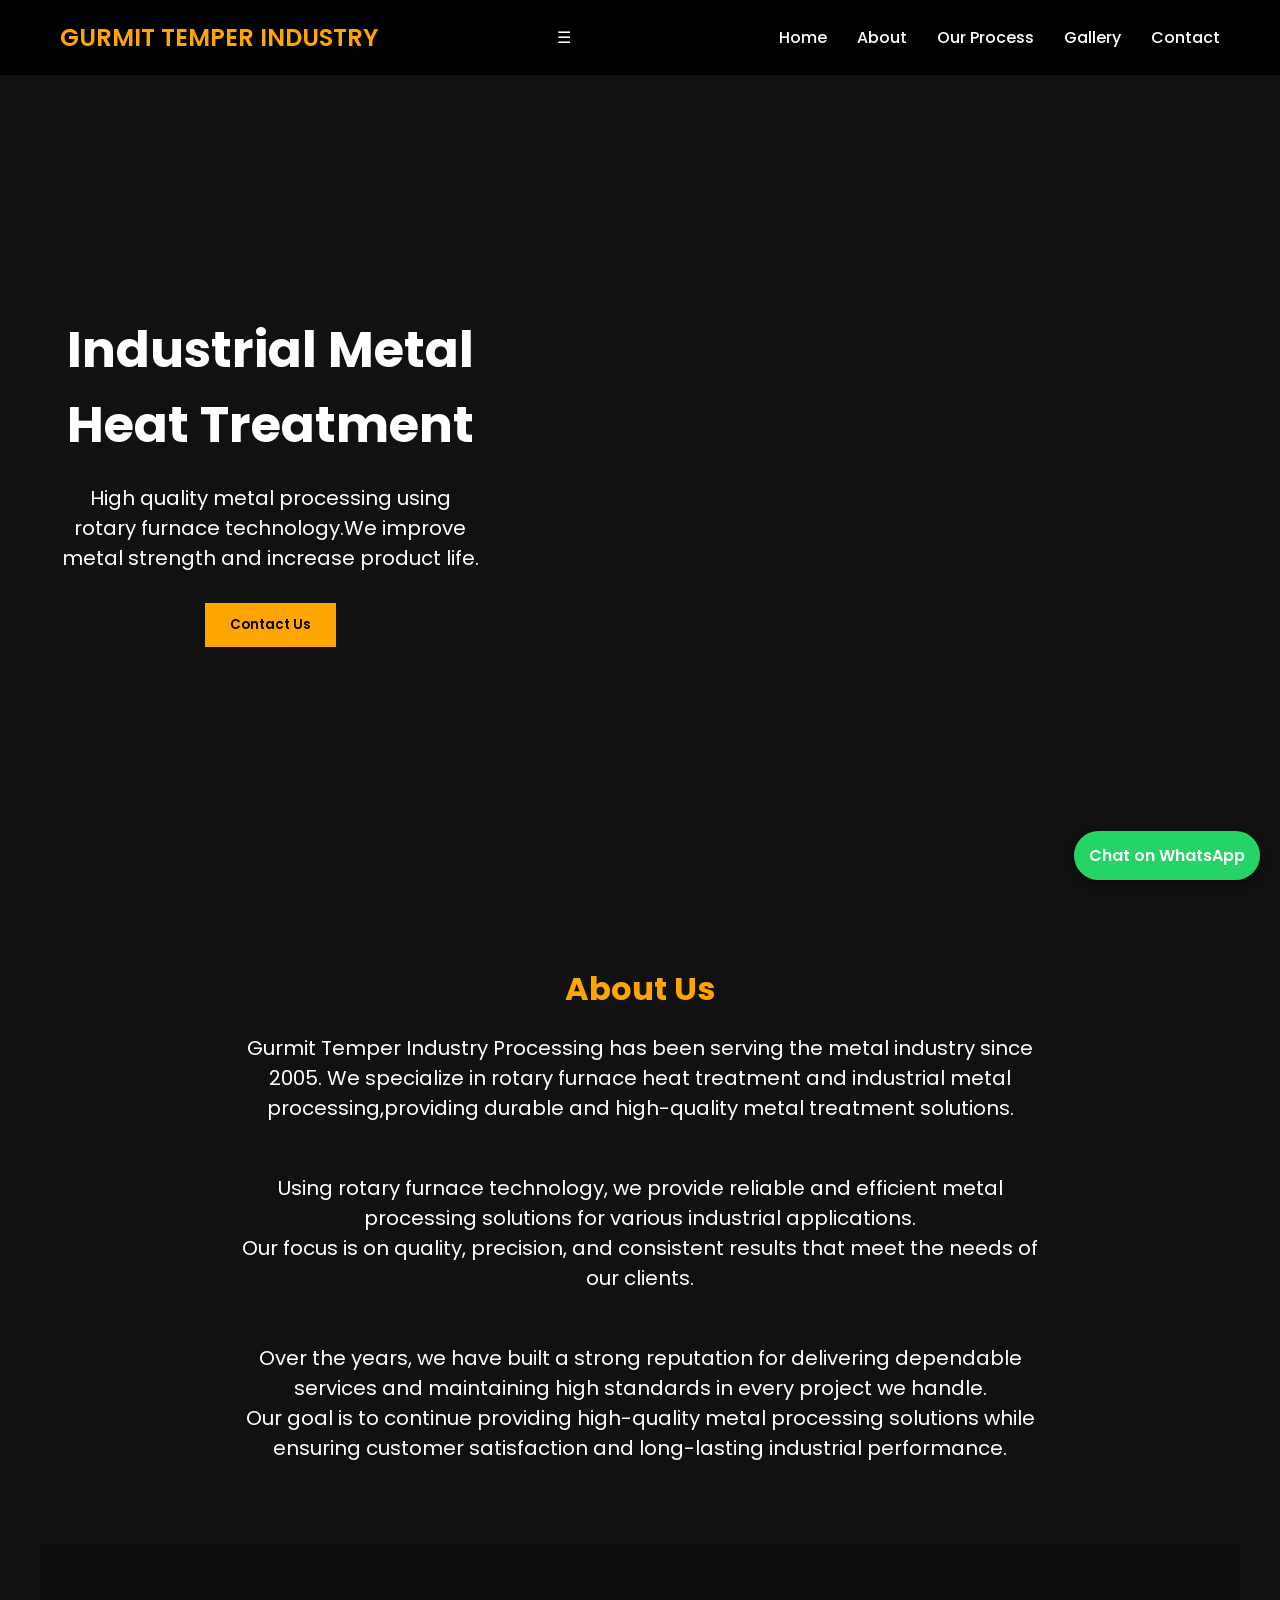
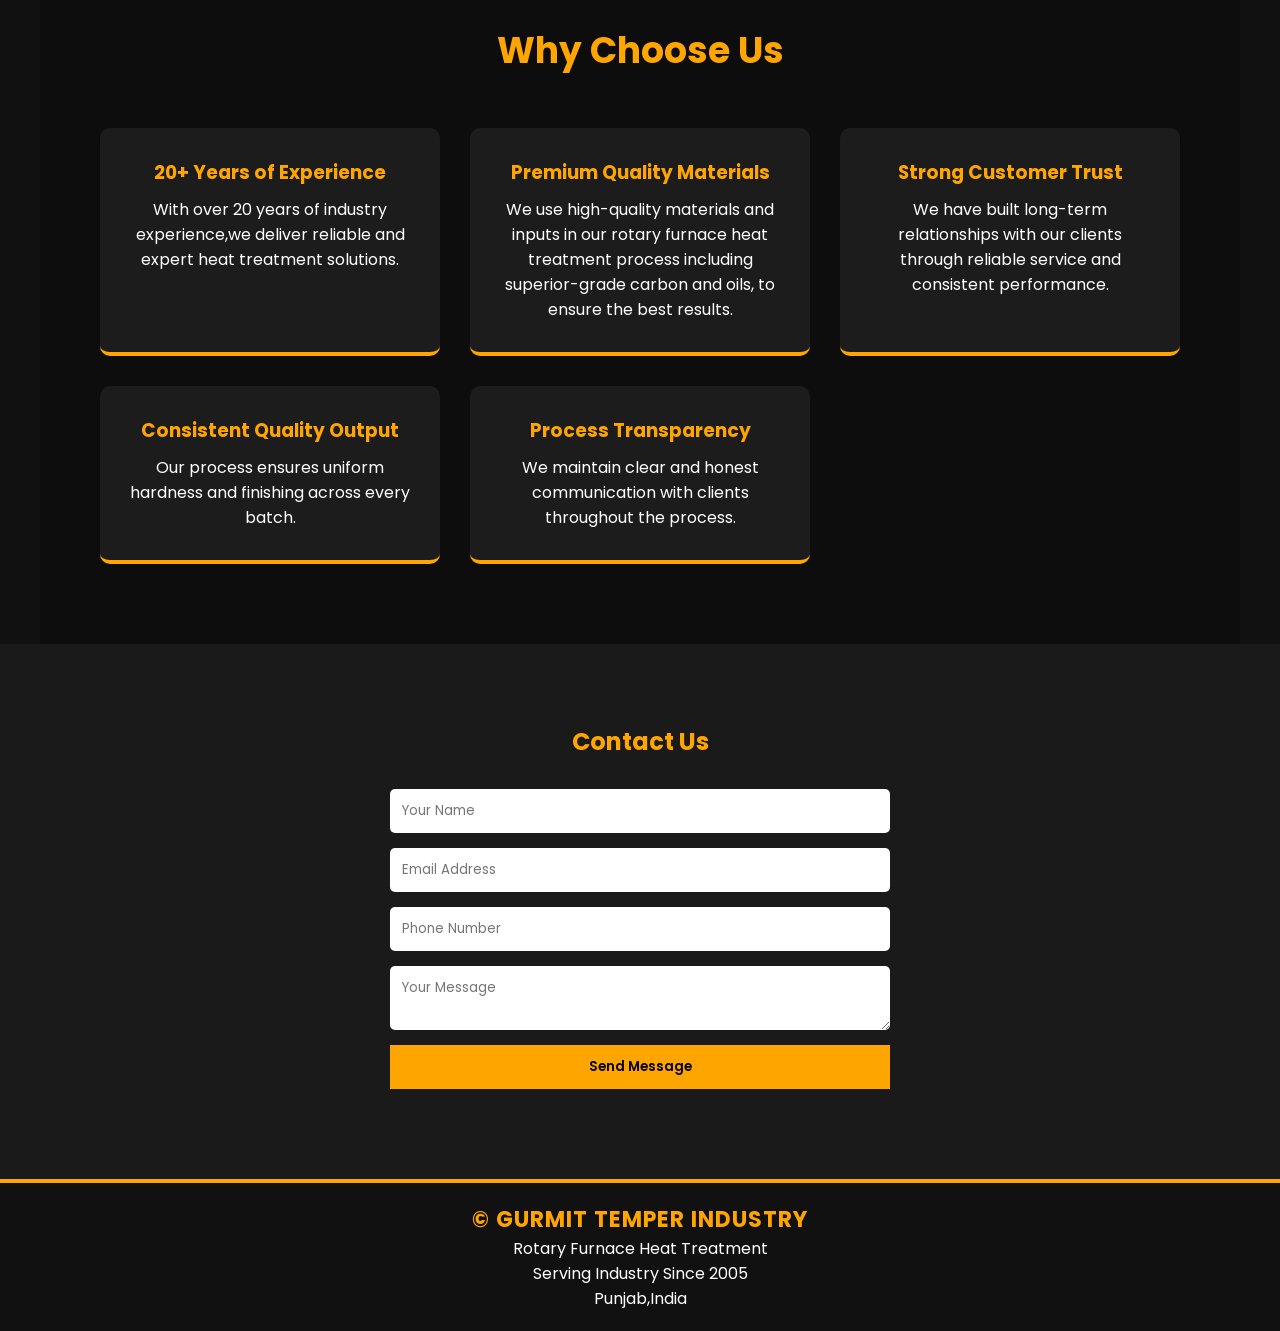
==== index.html @ a20c909d "Add files via upload" ====
<!DOCTYPE html>
<html lang="en">
<head>
<meta charset="UTF-8">
<meta name="viewport" content="width=device-width, initial-scale=1.0">

<meta charset="UTF-8">
<title>Heat Treatment Factory in Ludhiana | Gurmit Temper Industry</title>
<link rel="icon" type="image/png" href="images/favicon.png">
<link rel="shortcut icon" type="image/png" href="images/favicon.png">
</head>

<meta name="description" content="We provide heat treatment, tempering, and industrial processing services in Ludhiana. High-quality and trusted factory services.">

<meta name="keywords" content="heat treatment, tempering, quenching, Ludhiana factory, temper, industrial services,gurmit temper">

<link rel="stylesheet" href="style.css">


<link href="https://fonts.googleapis.com/css2?family=Poppins:wght@300;400;600&display=swap" rel="stylesheet">
</head>

<body>

<!-- HEADER -->
<header>

<div class="logo">GURMIT TEMPER INDUSTRY</div>

<div class="menu-toggle" id="menu-toggle">
☰
</div>

<nav id="nav-menu">
<ul>
<li><a href="#home">Home</a></li>
<li><a href="#about">About</a></li>
<li><a href="process.html">Our Process</a></li>
<li><a href="gallery.html">Gallery</a></li>
<li><a href="#contact">Contact</a></li>
</ul>
</nav>

</header>

<!-- HERO SECTION -->
<section class="hero" id="home">

<div class="hero-text">
<h1>Industrial Metal Heat Treatment</h1>

<p>
High quality metal processing using <br> rotary furnace technology.We improve <br>metal strength and increase product life.
</p>

<button onclick="scrollContact()">Contact Us</button>

</div>

</section>


<!-- ABOUT -->
<section class="about" id="about">

<h2>About Us</h2>

<p>
<p>
Gurmit Temper Industry Processing has been serving the metal industry since 2005.
We specialize in rotary furnace heat treatment and industrial metal processing,providing durable and high-quality metal treatment solutions.
</p> <br><br>
<p>
Using rotary furnace technology, we provide reliable and efficient metal processing solutions for various industrial applications. <br> Our focus is on quality, precision, and consistent results that meet the needs of our clients. </p><br><br>

<p> Over the years, we have built a strong reputation for delivering dependable services and maintaining high standards in every project we handle. <br> Our goal is to continue  providing high-quality metal processing solutions while ensuring customer satisfaction and long-lasting industrial performance.</p>
</p>

</section>

<!-- why choose us -->

<section class="why">

<h2 class="why-title">Why Choose Us</h2>

<div class="why-container">

<div class="why-card">
<h3>20+ Years of Experience</h3>
<p>With over 20 years of industry experience,we deliver reliable and expert heat treatment solutions.</p>
</div>

<div class="why-card">
<h3>Premium Quality Materials</h3>
<p>We use high-quality materials and inputs in our rotary furnace heat treatment process including superior-grade carbon and oils, to ensure the best results.</p>
</div>

<div class="why-card">
<h3>Strong Customer Trust</h3>
<p>We have built long-term relationships with our clients through reliable service and consistent performance.</p>
</div>

<div class="why-card">
<h3>Consistent Quality Output</h3>
<p>Our process ensures uniform hardness and finishing across every batch.</p>
</div>

<div class="why-card">
<h3>Process Transparency</h3>
<p>We maintain clear and honest communication with clients throughout the process.</p>
</div>


</div>

</section>


<!-- SERVICES
<section class="services" id="services">

<h2>Our Services</h2>

<div class="service-container">

<div class="service-card">
<h3>Rotary Furnace Heat Treatment</h3>
<p>
Industrial heat treatment using a rotary furnace to improve
metal strength, durability, and performance.
</p>
</div>

<div class="service-card">
<h3>Metal Hardening Process</h3>
<p>
Advanced hardening process to increase wear resistance
and extend the life of metal components.
</p>
</div>

<div class="service-card">
<h3>Industrial Metal Processing</h3>
<p>
Reliable metal processing solutions for
manufacturers and engineering industries.
</p>
</div>

<div class="service-card">

<h3>Water Quenching</h3>

<p>
After heating in the rotary furnace, the material is quenched
in water to achieve the required hardness and improve
metal strength.
</p>

</div>

<div class="service-card">

<h3>Rockwell Hardness Testing</h3>

<p>
Material hardness is tested using a Rockwell hardness
testing machine to ensure proper heat treatment
and quality standards.
</p>

</div>

<div class="service-card">
<h3>Surface Cleaning</h3>
<p>
Post heat-treatment cleaning process to remove
scale, impurities, and improve surface quality.
</p>
</div>

<div class="service-card">
<h3>Protective Oil Coating</h3>
<p>
After the heat treatment and cleaning process, a protective oil coating is applied to the material to prevent rust and maintain surface quality.
</p>
</div>

</div>

</section> -->


<!-- GALLERY -->
<!-- <section class="gallery" id="gallery">

<h2>Our Work Gallery</h2>

<div class="gallery-container">

<img src="images/1.png">
<img src="images/2.png">
<img src="images/11.png">
<img style="object-position: center;" src="images/22.png">
<img style="object-position: center;"src="images/4.png">
<img src="images/1.png">
<img src="images/1.png">
<img src="images/1.png">
<img src="images/1.png">

</div>

</section> -->


<!-- CONTACT -->
<section class="contact" id="contact">

<h2>Contact Us</h2>

<form id="contactForm" action="https://formspree.io/f/mqeyopwd" method="POST">

<input type="text" name="name" placeholder="Your Name" required>

<input type="email" name="email" placeholder="Email Address" required>

<input type="text" name="phone" placeholder="Phone Number" required>

<textarea name="message" placeholder="Your Message" required></textarea>

<button type="submit" id="submitBtn">Send Message</button>

</form>

<p id="msg"></p>

</section>


<!-- FOOTER -->
<footer id="footer">

<p class="company-name"><strong>© gurmit temper industry</strong></p>

<p>Rotary Furnace Heat Treatment </p>

<p>Serving Industry Since 2005</p>

<p>Punjab,India</p>

</footer>




<a href="https://wa.me/919592334337?text=Hello%20I%20am%20interested%20in%20your%20services" 
   target="_blank" 
   class="whatsapp">
   Chat on WhatsApp
</a>
<script src="script.js"></script>
</body>
</html>
---- style.css ----
/* ================= GLOBAL STYLES ================= */
* {
    margin: 0;
    padding: 0;
    box-sizing: border-box;
    font-family: Poppins, sans-serif;
}
html {
    scroll-behavior: smooth;
}

body {
    background: #111;
    color: white;
}

/* ================= HEADER ================= */
header {
    display: flex;
    justify-content: space-between;
    align-items: center;
    padding: 20px 60px;
    background: #000;
}

.logo {
    font-size: 24px;
    font-weight: 600;
    color: orange;
}

nav ul {
    display: flex;
    list-style: none;
}

nav ul li {
    margin-left: 30px;
}

nav ul li a {
    text-decoration: none;
    color: white;
    font-weight: 500;
}

nav ul li a:hover {
    color: orange;
}

/* ================= HERO ================= */
.hero {
    min-height: 90vh;
    background-image: url("images/ps.jpeg");
    background-size: cover;
    background-position: center;
    display: flex;
    align-items: center;
    justify-content: flex-start;
    padding-left: 80px;
    height: auto;
    padding: 40px 20px;
    text-align: center;
}

.hero-text {
    max-width: 500px;
}

.hero h1 {
    font-size: 50px;
    margin-bottom: 20px;
}

.hero p {
    margin-bottom: 30px;
    font-size: 20px;
}

.hero button {
    padding: 12px 25px;
    border: none;
    background: orange;
    color: black;
    font-weight: 600;
    cursor: pointer;
}

/* ================= ABOUT ================= */
.about {
    padding: 80px 60px;
    text-align: center;
}

.about h2 {
    margin-bottom: 20px;
    font-size: 32px;
    color: orange;
}

.about p {
    max-width: 800px;
    margin: auto;
    font-size: 20px;
}

/* ================= SERVICES ================= */
.services {
    padding: 80px 60px;
    background: #1a1a1a;
}

.services h2 {
    text-align: center;
    color: orange;
    margin-bottom: 40px;
}

.service-container {
    display: grid;
    grid-template-columns: repeat(auto-fit, minmax(250px, 1fr));
    gap: 30px;
}

.service-card {
    background: #222;
    padding: 30px;
    border-radius: 10px;
    transition: 0.3s;
}

.service-card:hover {
    transform: translateY(-8px);
    background: #2a2a2a;
}

.service-card h3 {
    color: orange;
    margin-bottom: 10px;
}

/* ================= GALLERY ================= */
.gallery {
    padding: 80px 60px;
}

.gallery-title {
    text-align: center;
    margin: 40px 0;
    font-size: 36px;
    color: #f4a100;
}

.gallery-container {
    display: grid;
    grid-template-columns: repeat(auto-fit, minmax(250px, 1fr));
    gap: 20px;
    padding: 40px;
}

.gallery-container img {
    width: 100%;
    height: 250px;
    object-fit: cover;
    border-radius: 8px;
    cursor: pointer;
    transition: 0.4s;
}

.gallery-container img:hover {
    transform: scale(1.05);
}

/* Popup */
.popup {
    display: none;
    position: fixed;
    top: 0;
    left: 0;
    width: 100%;
    height: 100%;
    background: rgba(0,0,0,0.8);
    justify-content: center;
    align-items: center;
    z-index: 1000;
}

.popup img {
    max-width: 90%;
    max-height: 90%;
}

#popupContent {
    background: #111;
    padding: 20px;
    border-radius: 10px;
    max-width: 500px;
    text-align: center;
}

#popupContent img {
    width: 100%;
    height: auto;
    border-radius: 8px;
}

.close-btn {
    position: absolute;
    top: 30px;
    right: 40px;
    font-size: 40px;
    color: white;
    cursor: pointer;
}

/* ================= CONTACT ================= */
.contact {
    padding: 80px 60px;
    background: #1a1a1a;
    text-align: center;
}

.contact h2 {
    color: orange;
    margin-bottom: 30px;
}

form {
    max-width: 500px;
    margin: auto;
    display: flex;
    flex-direction: column;
}

form input,
form textarea {
    margin-bottom: 15px;
    padding: 12px;
    border: none;
    border-radius: 5px;
}

form button {
    padding: 12px;
    border: none;
    background: orange;
    font-weight: 600;
    cursor: pointer;
}

#msg {
    margin-top: 10px;
    color: #00ff99;
    font-weight: bold;
}

/* ================= FOOTER ================= */
footer {
    background: #111;
    color: white;
    text-align: center;
    padding: 20px;
    border-top: 4px solid orange;
}

.company-name {
    color: orange;
    font-size: 22px;
    font-weight: bold;
    letter-spacing: 1px;
    text-transform: uppercase;
}
.whatsapp {
    position: fixed;
    bottom: 20px;
    right: 20px;
    background: #25D366;
    color: white;
    padding: 12px 15px;
    border-radius: 50px;
    font-weight: 600;
    text-decoration: none;
    box-shadow: 0 4px 10px rgba(0,0,0,0.4);
    transition: opacity 0.3s ease;  /* fix here */
}

.whatsapp:hover {
    background: #1ebe5d;
}

/* ================= OUR PROCESS SECTION ================= */
.process {
    padding: 80px 10%;
    max-width: 1200px;
    margin: 0 auto;
}

.process-title {
    
    text-align: center;
    margin: 40px 0;
    font-size: 36px;
    color: #f4a100;
}

/* Cards/Grid */
.process-container {
    display: grid;
    grid-template-columns: repeat(auto-fit, minmax(250px, 1fr));
    gap: 30px;
}

.process-card {
    background: #111;
    padding: 30px;
    border-radius: 12px;
    border: 2px solid #333;
    text-align: center;
    transition: transform 0.3s, box-shadow 0.3s;
}

.process-card:hover {
    transform: scale(1.05);
    box-shadow: 0 10px 25px rgba(255,140,0,0.3);
}

.process-card img {
    width: 100%;
    height: 250px;
    object-fit: cover;
    border-radius: 12px;
    margin-bottom: 15px;
    object-fit: cover;
}

.process-card h3 {
    font-size: 20px;
    color: orange;
    margin-bottom: 10px;
}

.process-card p {
    font-size: 16px;
    color: #ddd;
}
/* Default process card styles */
.process-card {
    background: #111; 
    padding: 20px;
    margin: 10px 0;
    border-radius: 10px;
    transition: all 0.3s ease;
}

.process-card h3.card-heading {
    color: orange; /* heading default color */
    font-size: 1.5rem;
    margin-bottom: 10px;
}

.process-card p.card-text {
    color: white; 
    font-size: 1rem;
}

/* Styles when the card is "opened" */

.process-card {
    background: #111;
    padding: 20px;
    margin: 10px 0;
    border-radius: 10px;
    cursor: pointer;
    transition: all 0.3s ease;
}

.process-card h3.card-heading {
    color: orange; /* heading always orange */
}

.process-card p.card-text {
    color: #ccc; /* default paragraph color */
    transition: color 0.3s ease;
}

/* When card is open */
.process-card.open {
    background: #333; /* background changes */
}

.process-card.open p.card-text {
    color: white; /* paragraph turns white when open */
}
.card-heading{
    color: orange;
}


/* Arrows between steps */
.process-flow {
    display: flex;
    justify-content: center;
    align-items: center;
    gap: 15px;
    flex-wrap: wrap;
    margin: 40px 0;
    font-weight: bold;
}

.process-flow span {
    background: #1c1c1c;
    padding: 10px 18px;
    border-radius: 6px;
    border: 2px solid orange;
    color: white;
    font-size: 16px;
}

.arrow {
    font-size: 24px;
    color: orange;
}

/* Exit button inside Process section */
.exit-btn {
    position: fixed;
    bottom: 15px;
    left: 50%;
    transform: translateX(-50%);

    padding: 10px 30px;
    background: linear-gradient(45deg, #ff4d4d, #ff0000);
    color: white;
    font-size: 16px;
    font-weight: bold;
    border: none;
    border-radius: 50px;
    cursor: pointer;

    box-shadow: 0 5px 15px rgba(0,0,0,0.3);
    z-index: 1000;

    transition: box-shadow 0.2s; /* ✅ FIXED */
}
/* ================= MOBILE RESPONSIVE ================= */
@media (max-width: 768px) {
    .process {
        padding: 40px 5%;
    }

    .process-title {
        font-size: 32px;
        margin-bottom: 30px;
    }

    .process-card h3 {
        font-size: 18px;
    }

    .process-card p {
        font-size: 15px;
    }

    .process-flow span {
        font-size: 14px;
        padding: 8px 12px;
    }

    .arrow {
        font-size: 20px;
    }

    .exit-btn {
        padding: 12px 20px;
    }
    
}

@media (max-width: 480px) {
    .process-container {
    display: grid;
    grid-template-columns: repeat(3, 1fr);
    gap: 30px;
}

/* Tablet */
@media (max-width: 992px) {
    .process-container {
        grid-template-columns: repeat(2, 1fr);
    }
}

/* Mobile */
@media (max-width: 600px) {
    .process-container {
        grid-template-columns: 1fr;
    }
}

    .process-title {
        font-size: 28px;
    }

    .process-card h3 {
        font-size: 18px;
    }

    .process-card p {
        font-size: 14px;
    }

    .process-flow span {
        font-size: 12px;
        padding: 6px 10px;
    }

    .arrow {
        font-size: 18px;
    }

    .exit-btn {
        padding: 10px 18px;
    }
}
/* ================= EXIT BUTTON ================= */
.exit-btn {
    position: fixed;
    bottom: 15px;
    left: 50%;
    transform: translateX(-50%);

    width: 80%;
    max-width: 300px;

    padding: 12px;
    background: linear-gradient(45deg, #ff4d4d, #ff0000);
    color: white;
    font-size: 16px;
    font-weight: bold;

    border: none;
    border-radius: 30px;
    cursor: pointer;

    z-index: 1000;
}
.exit-btn:hover {
    transform: translateX(-50%) scale(1.05);
}

.exit-btn:active {
    transform: translateX(-50%) scale(0.95);
}
.exit-btn {
    box-shadow: 0 10px 25px rgba(255,0,0,0.4);
}
/* ================= WHY CHOOSE US ================= */
.why {
    padding: 80px 60px;
    max-width: 1200px;
    margin: auto;
    background: #0d0d0d;
    text-align: center;
}

.why-title {
    font-size: 36px;
    color: orange;
    margin-bottom: 50px;
}

.why-container {
    display: grid;
    grid-template-columns: repeat(auto-fit, minmax(250px,1fr));
    gap: 30px;
    
}

.why-card {
    background: #1c1c1c;
    padding: 30px;
    border-radius: 10px;
    color: white;
    border-bottom: 4px solid orange;
    transition: 0.3s;
}

.why-card:hover {
    transform: translateY(-10px);
    box-shadow: 0 10px 20px rgba(255,140,0,0.3);
}

.why-card h3 {
    color: orange;
    margin-bottom: 10px;
}

/* ================= MOBILE RESPONSIVE ================= */
@media (max-width: 768px) {
    header {
        flex-direction: column;
        padding: 15px;
    }

    nav ul {
        flex-direction: column;
        align-items: center;
    }

    nav ul li {
        margin: 10px 0;
    }

    .hero h1 {
        font-size: 32px;
    }

    .hero p {
        font-size: 16px;
    }

    .about, .services, .gallery, .contact {
        padding: 40px 20px;
    }

    .process {
        padding: 40px 5%;
    }

    .process-title {
        font-size: 32px;
        margin-bottom: 30px;
    }

    .process-card h3 {
        font-size: 18px;
    }

    .process-card p {
        font-size: 15px;
    }

    .process-flow span {
        font-size: 14px;
        padding: 8px 12px;
    }

    .arrow {
        font-size: 20px;
    }

    .exit-btn {
        width: 90%;
        padding: 14px 0;
        font-size: 16px;
    }
}

@media (max-width: 480px) {
    .process-container {
        grid-template-columns: 1fr;
        gap: 20px;
    }

    .process-title {
        font-size: 28px;
    }

    .process-card h3 {
        font-size: 16px;
    }

    .process-card p {
        font-size: 14px;
    }

    .process-flow span {
        font-size: 12px;
        padding: 6px 10px;
    }

    .arrow {
        font-size: 18px;
    }
}
    /* ===========menu=========== */
@media (max-width: 768px) {
    #nav-menu {
        position: absolute;
        top: 70px;
        left: 0;
        width: 100%;
        background: #111;
        padding: 20px;

        display: flex;
        flex-direction: column;

        /* hidden state */
        opacity: 0;
        transform: translateY(-20px);
        pointer-events: none;

        transition: all 0.3s ease;
    }

    #nav-menu.active {
        opacity: 1;
        transform: translateY(0);
        pointer-events: auto;
    }
}
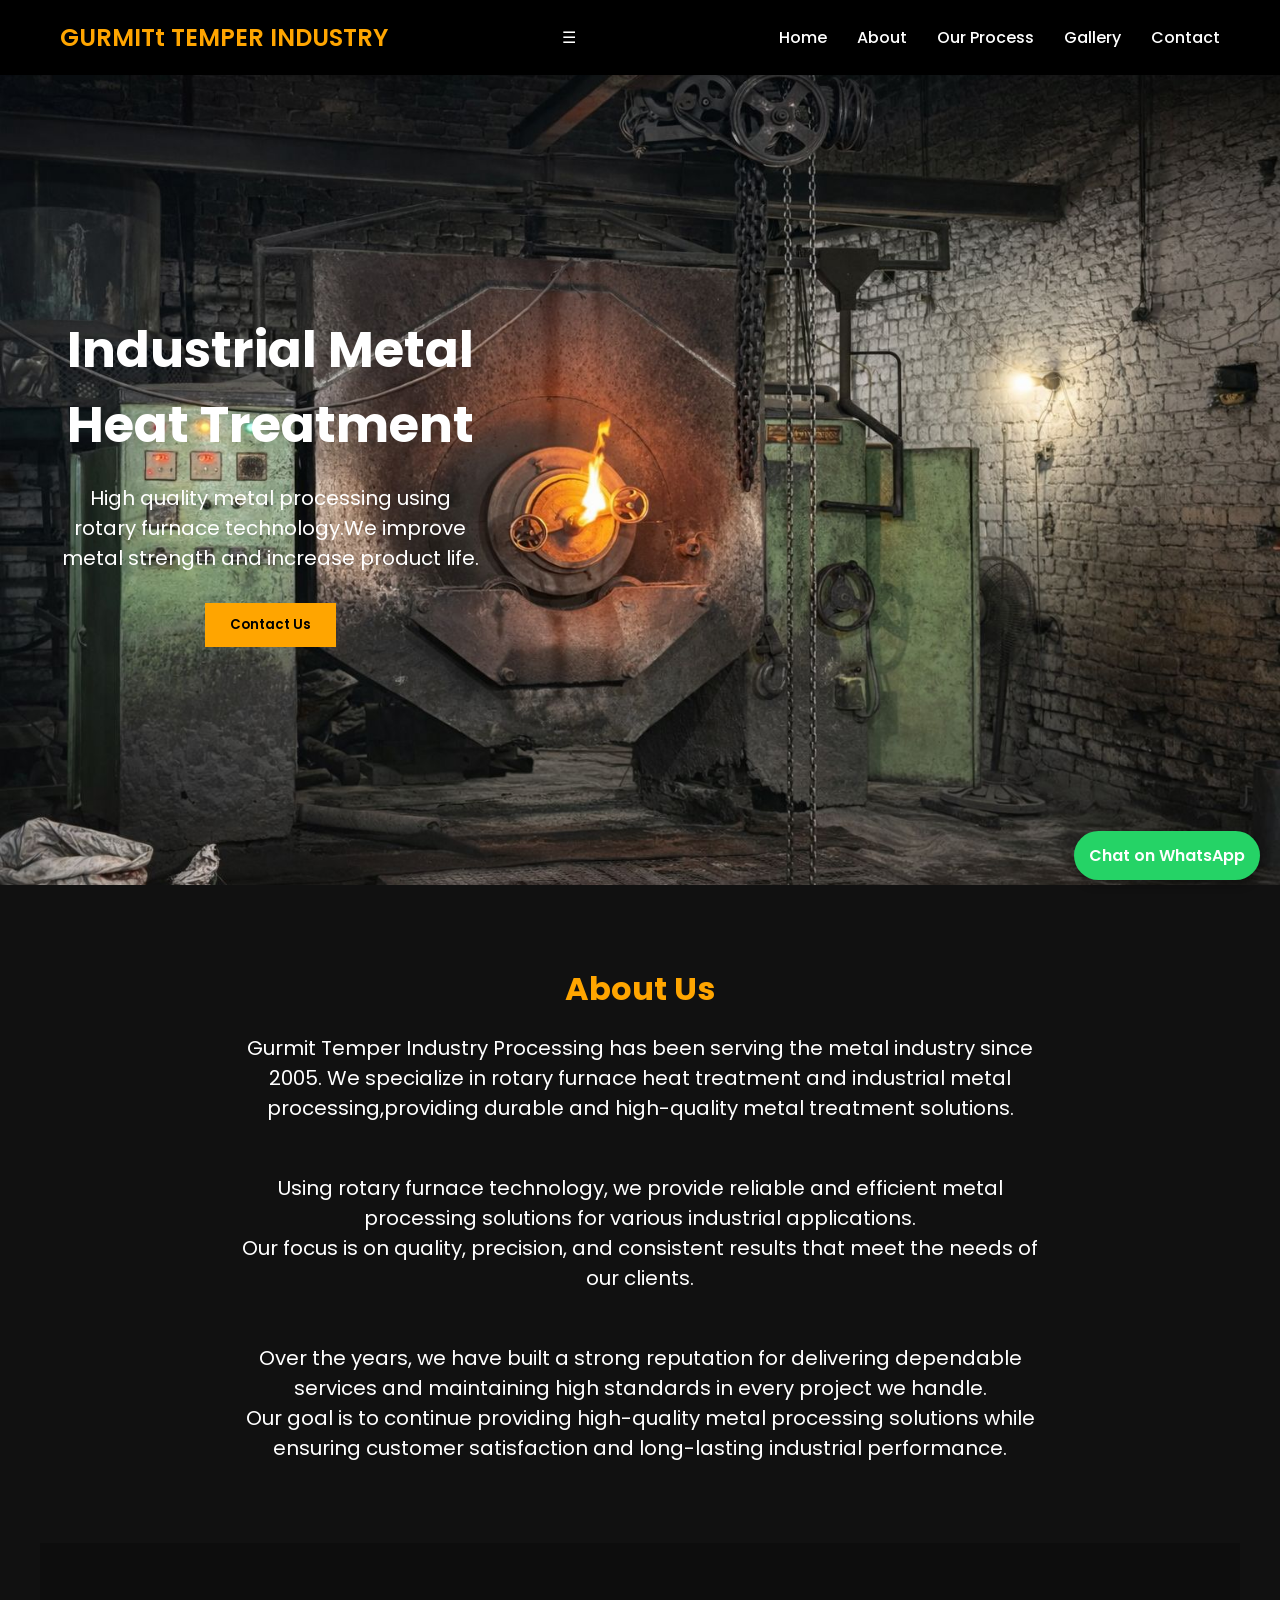
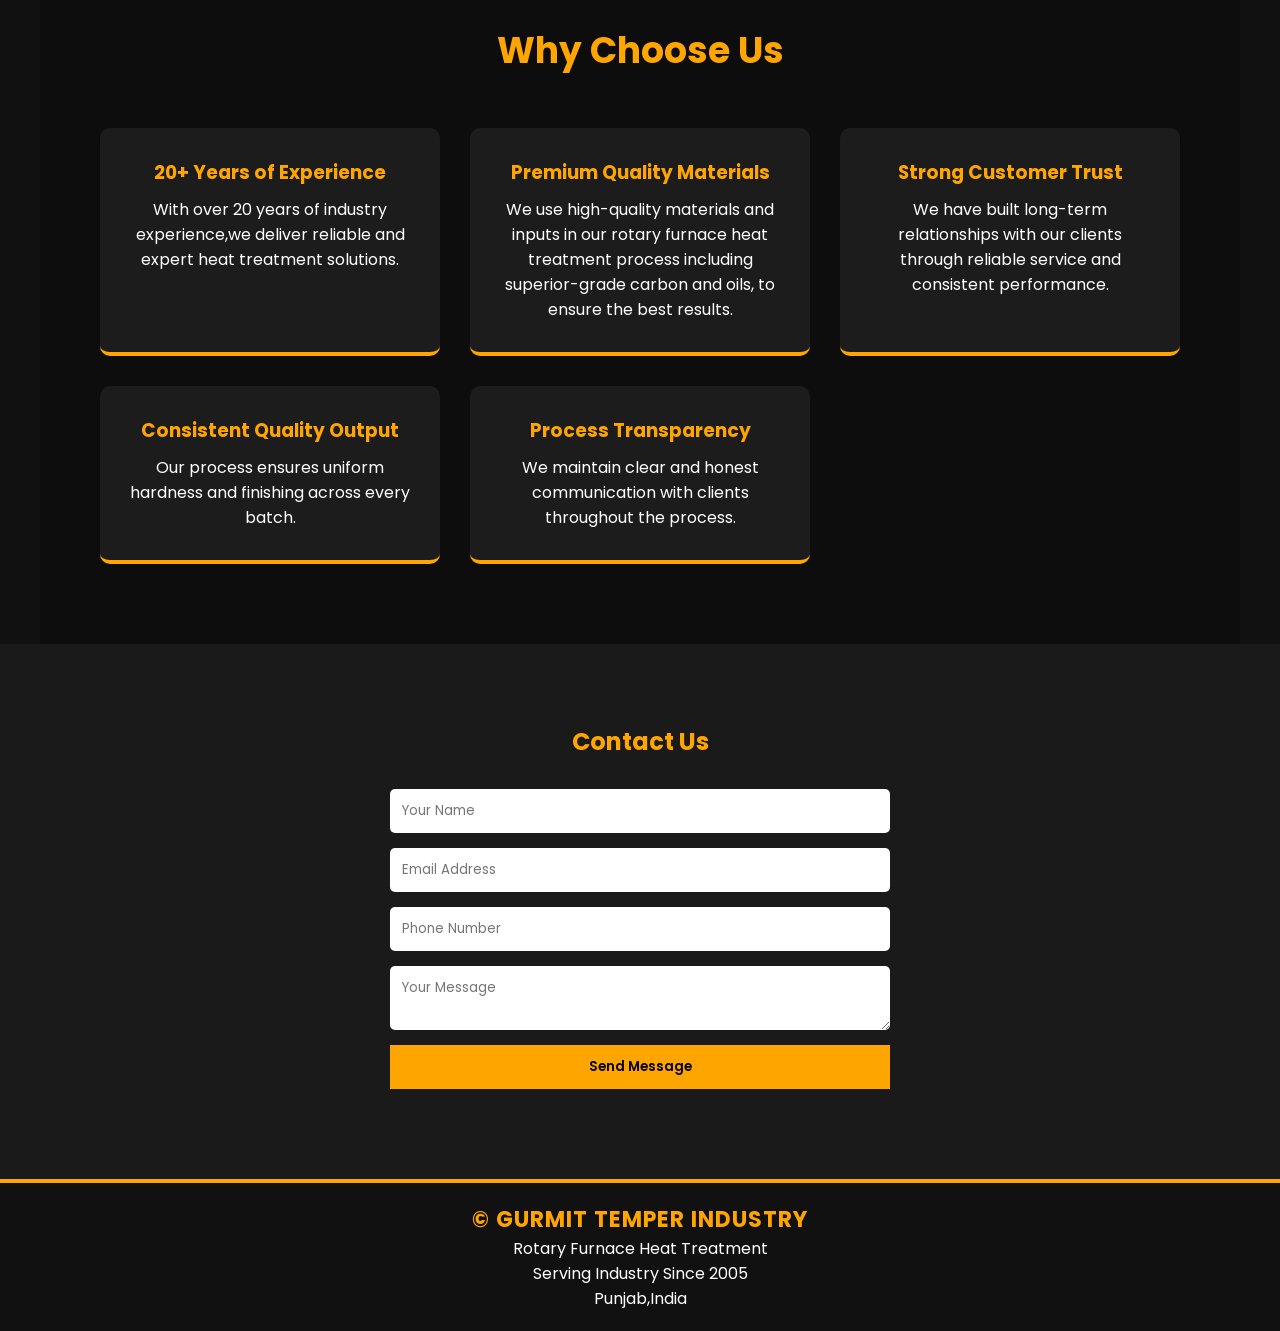
==== commit 8f5ffb76: "Update index.html try" ====
--- a/index.html
+++ b/index.html
@@ -25,7 +25,7 @@
 <!-- HEADER -->
 <header>
 
-<div class="logo">GURMIT TEMPER INDUSTRY</div>
+<div class="logo">GURMITt TEMPER INDUSTRY</div>
 
 <div class="menu-toggle" id="menu-toggle">
 ☰
@@ -261,4 +261,4 @@
 </a>
 <script src="script.js"></script>
 </body>
-</html>+</html>
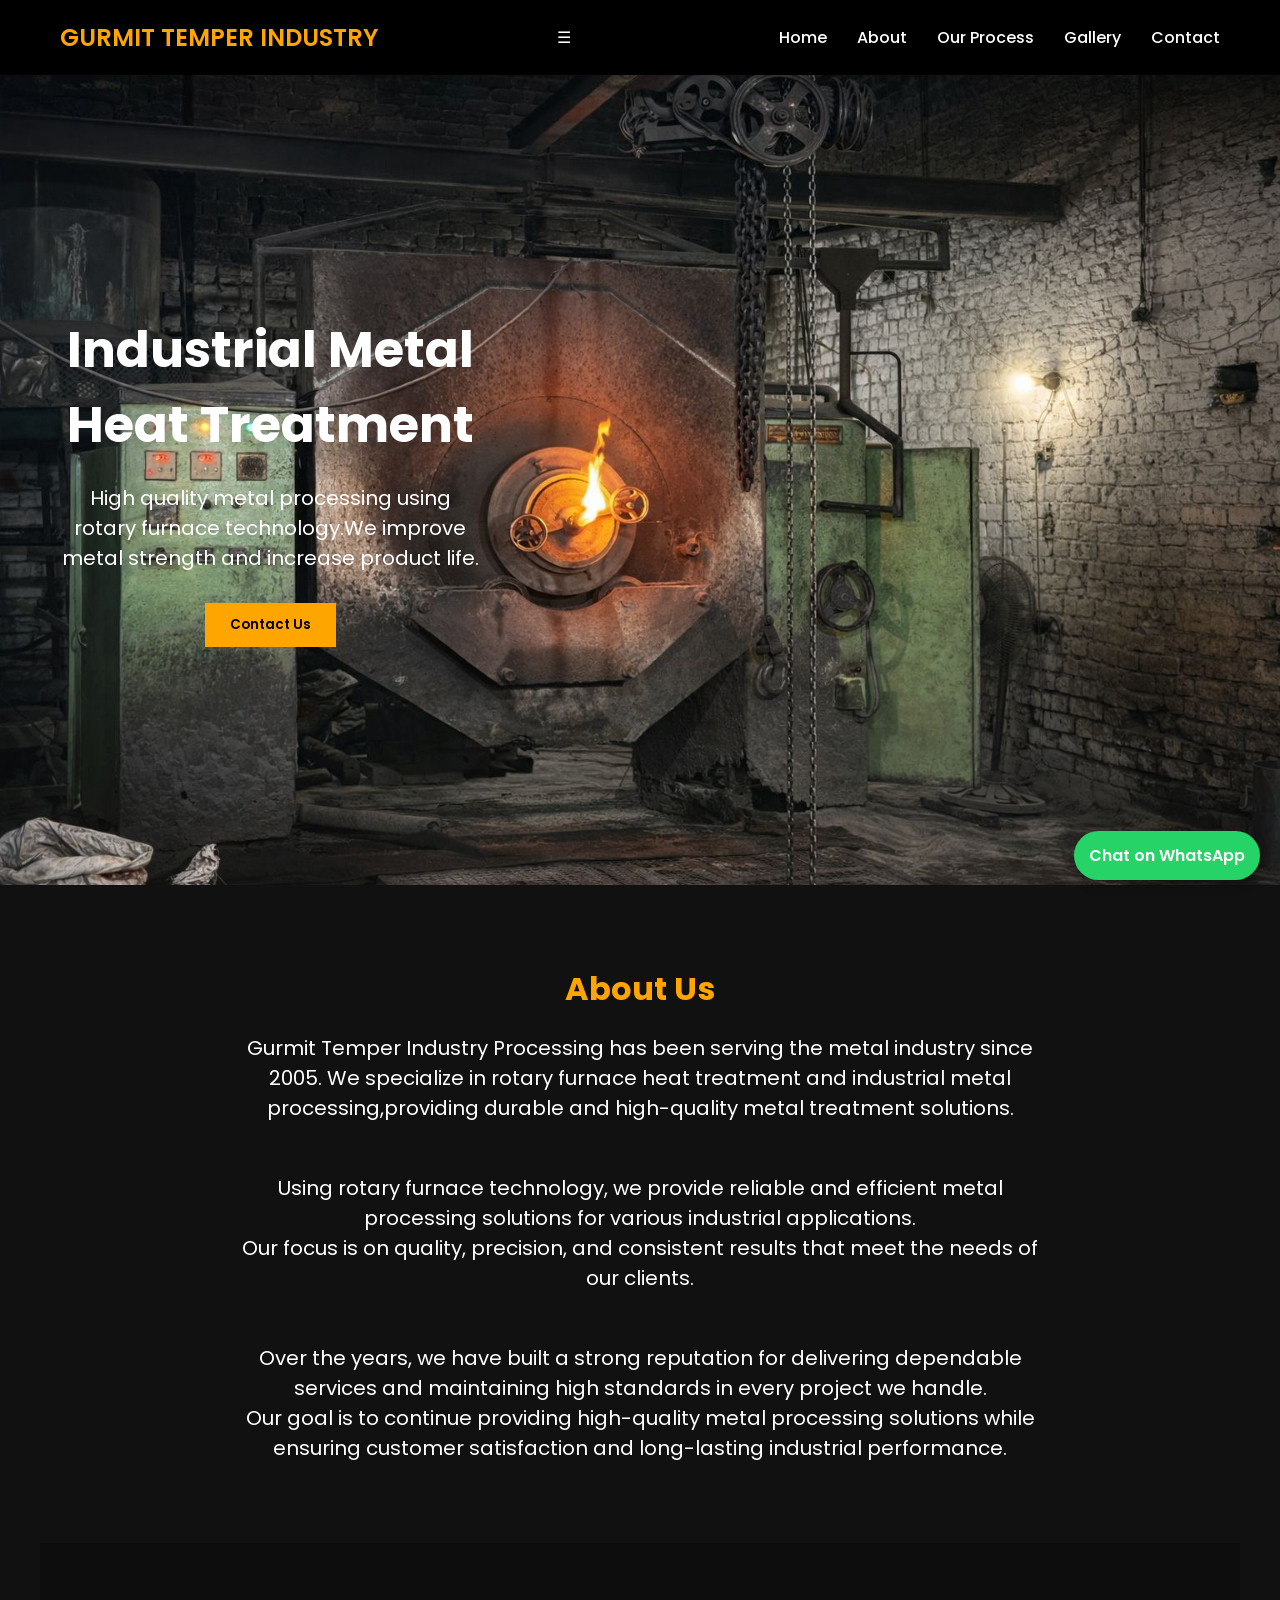
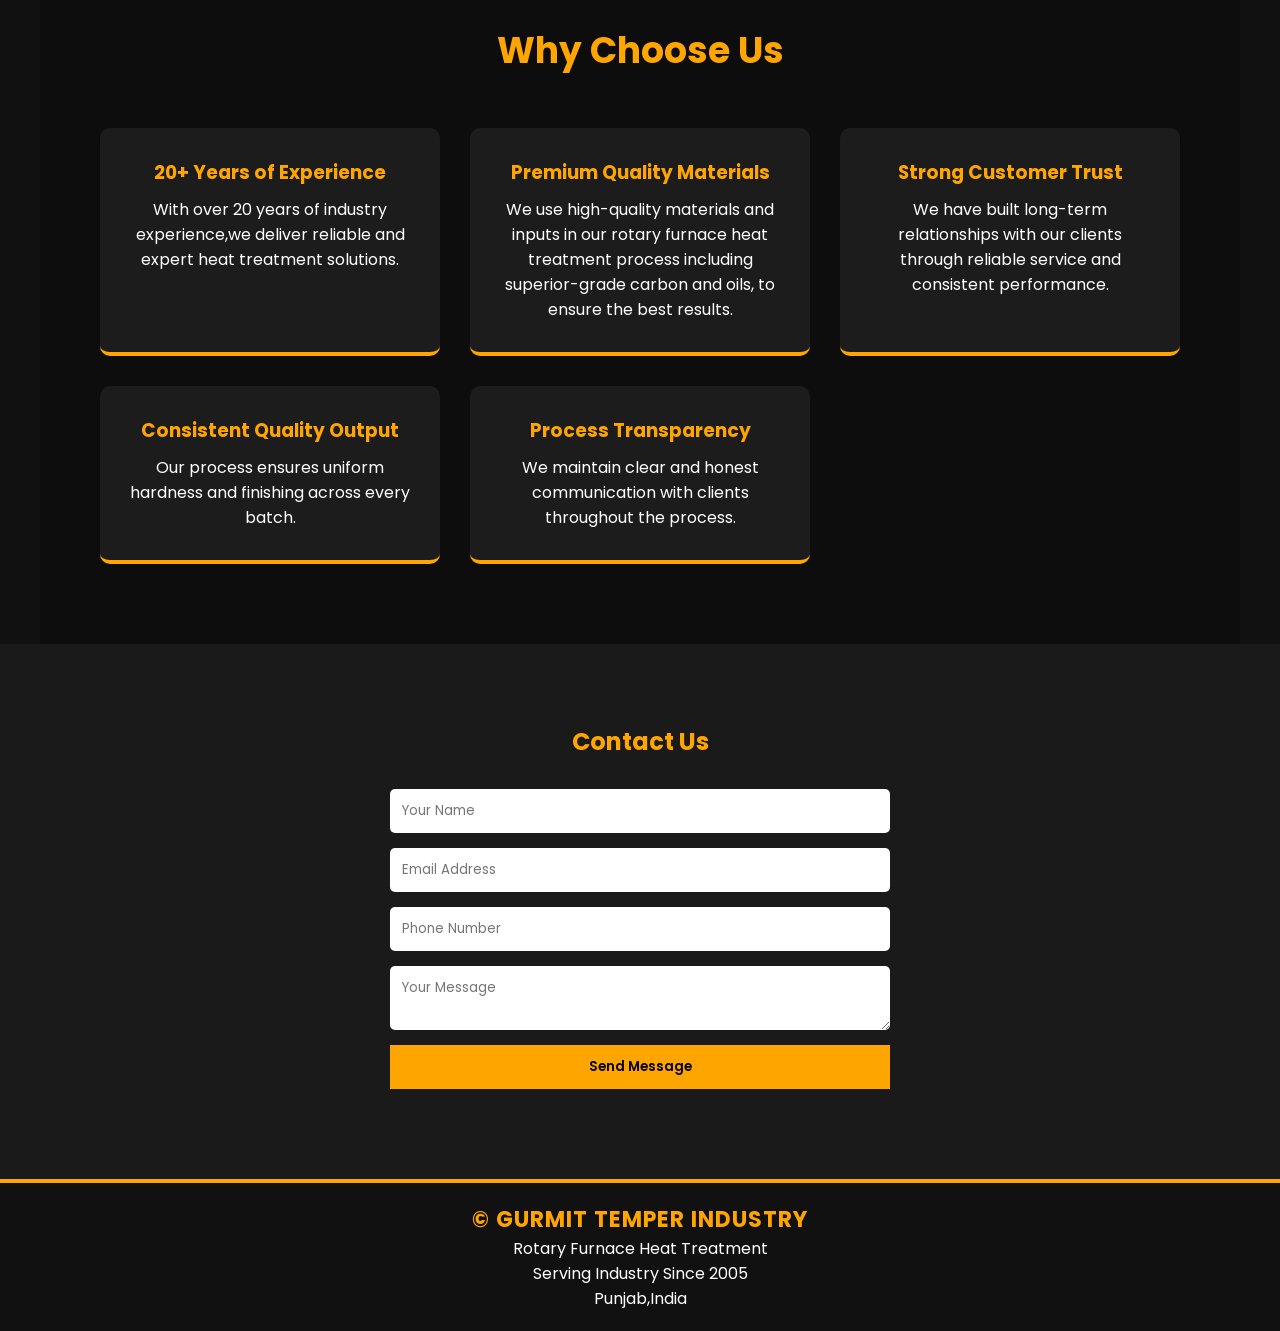
==== commit 455730c0: "Update index.html" ====
--- a/index.html
+++ b/index.html
@@ -25,7 +25,7 @@
 <!-- HEADER -->
 <header>
 
-<div class="logo">GURMITt TEMPER INDUSTRY</div>
+<div class="logo">GURMIT TEMPER INDUSTRY</div>
 
 <div class="menu-toggle" id="menu-toggle">
 ☰
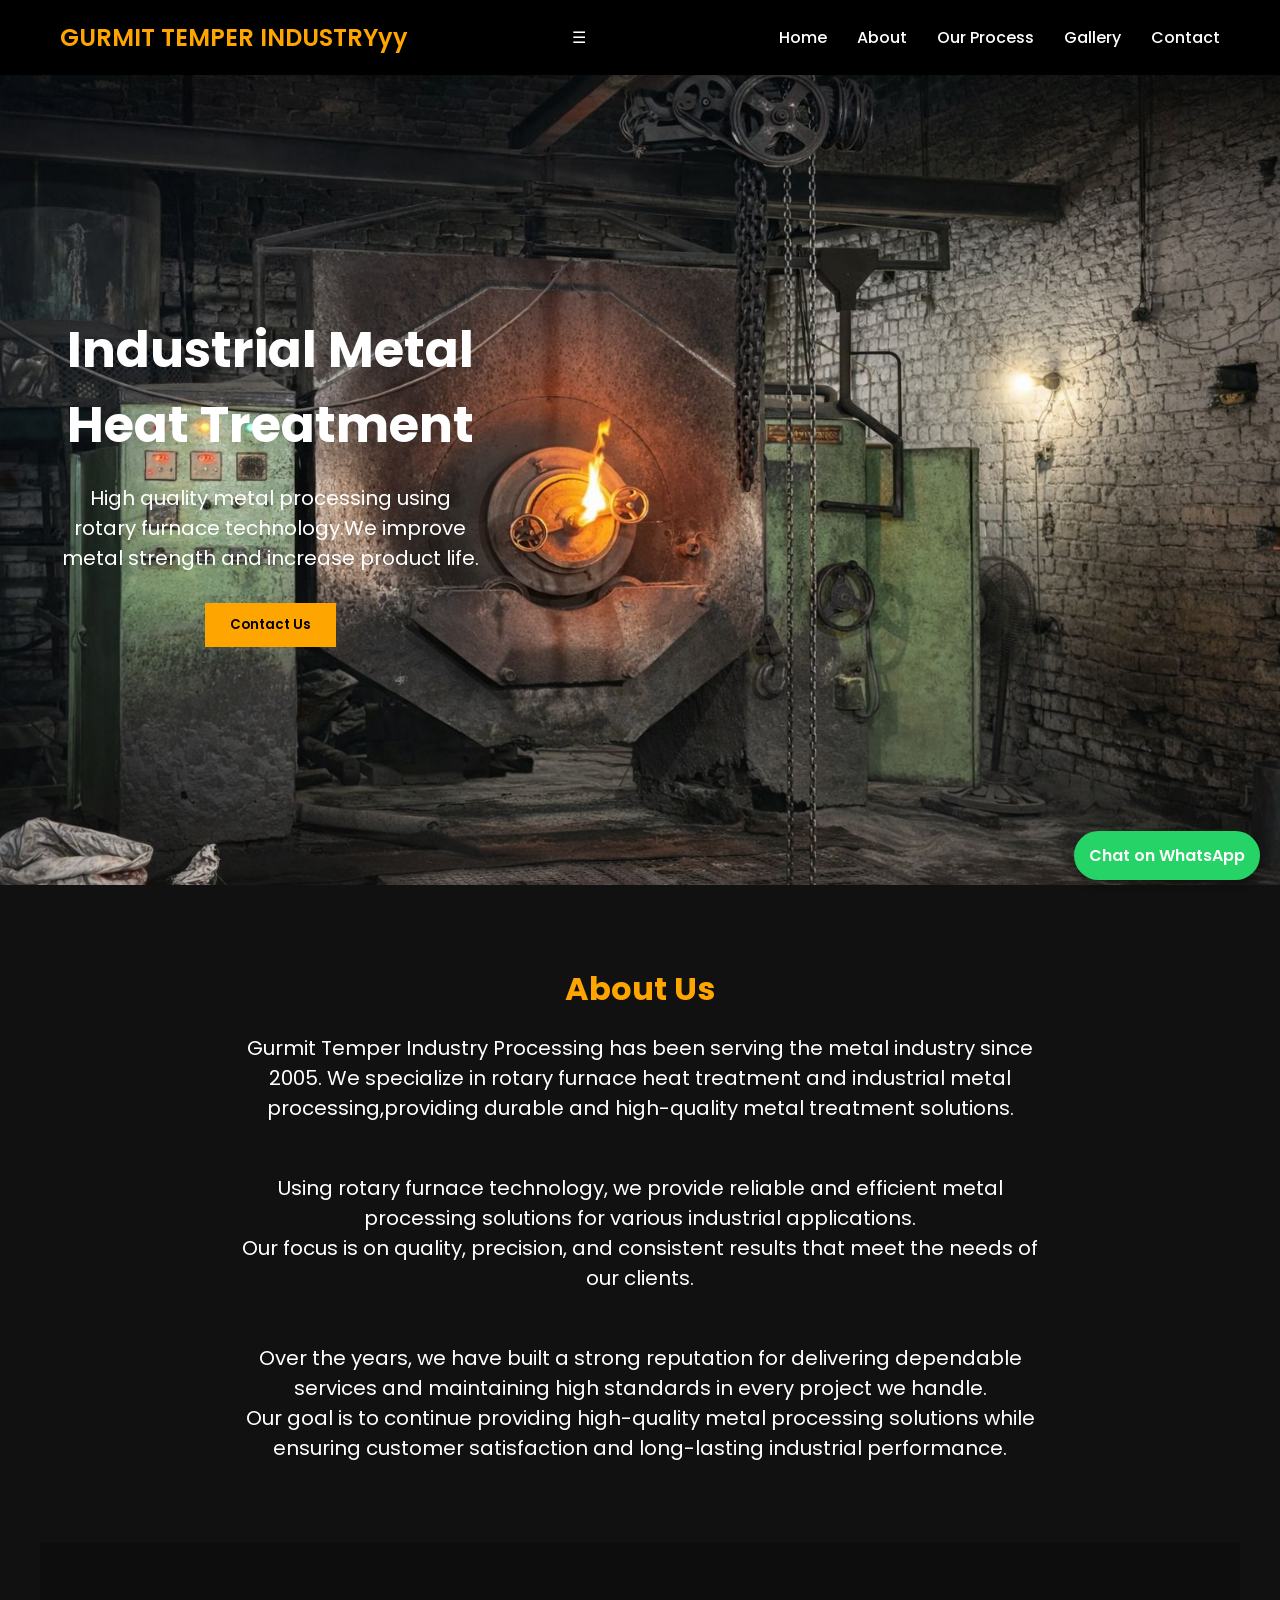
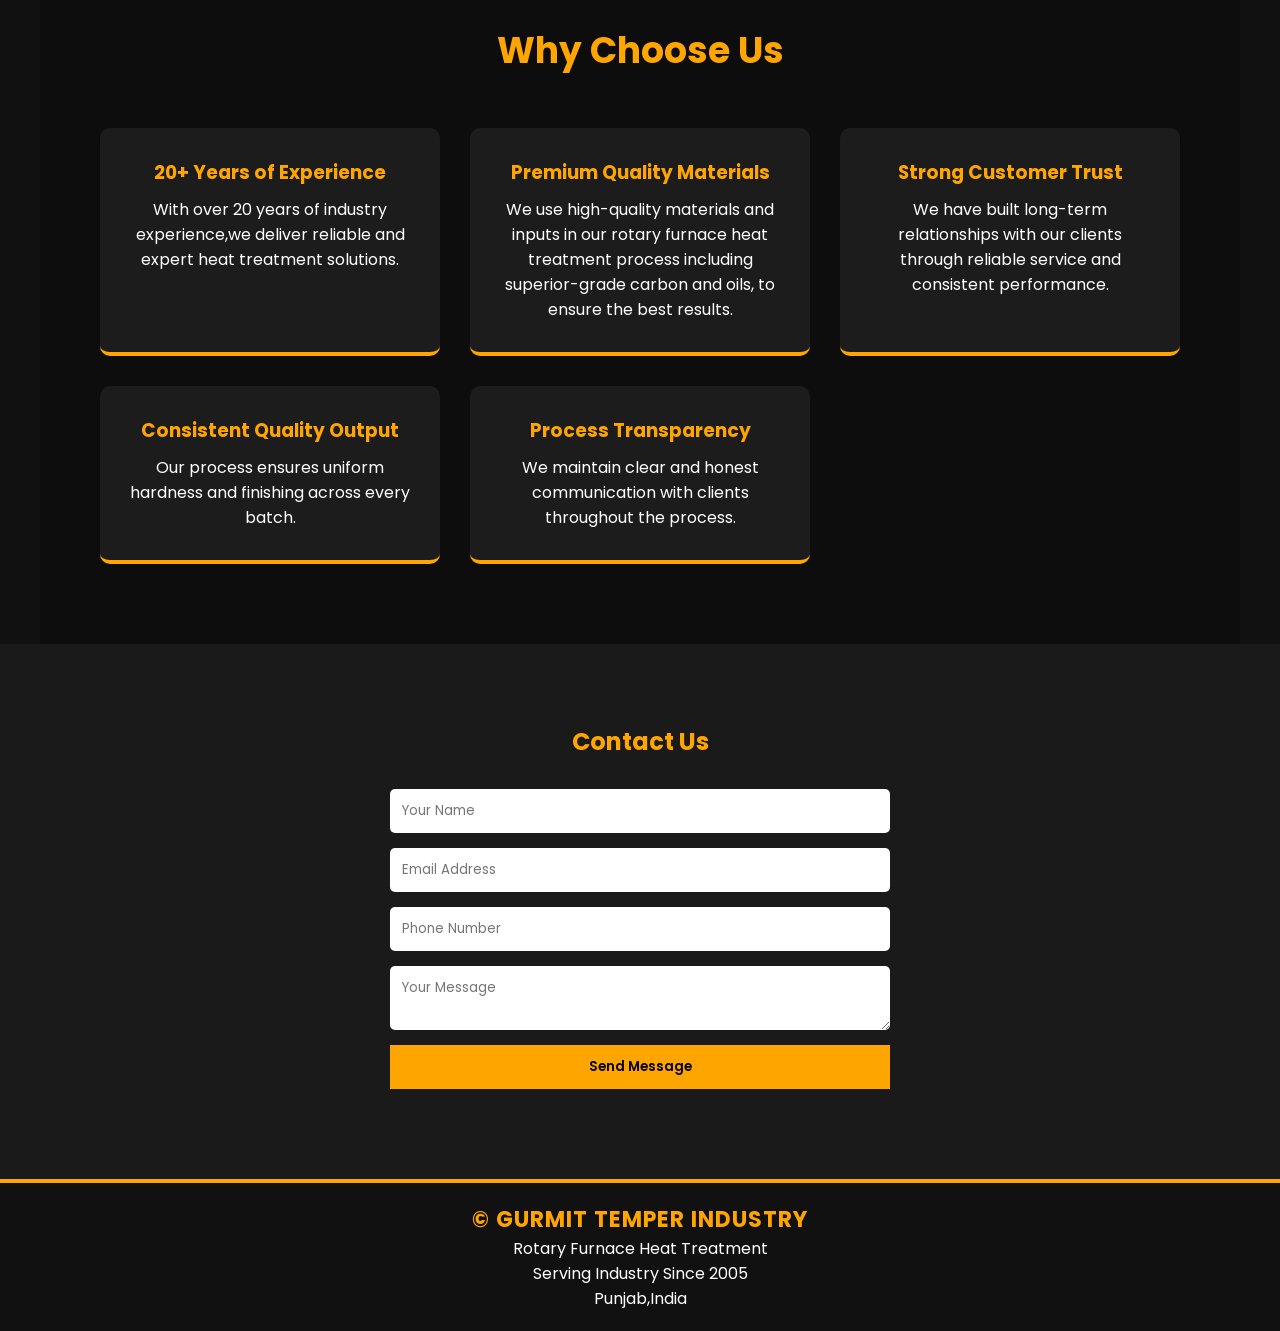
==== commit 6fccff7f: "Fix HTML formatting and update company name" ====
--- a/index.html
+++ b/index.html
@@ -25,7 +25,7 @@
 <!-- HEADER -->
 <header>
 
-<div class="logo">GURMIT TEMPER INDUSTRY</div>
+<div class="logo">GURMIT TEMPER INDUSTRYyy</div>
 
 <div class="menu-toggle" id="menu-toggle">
 ☰
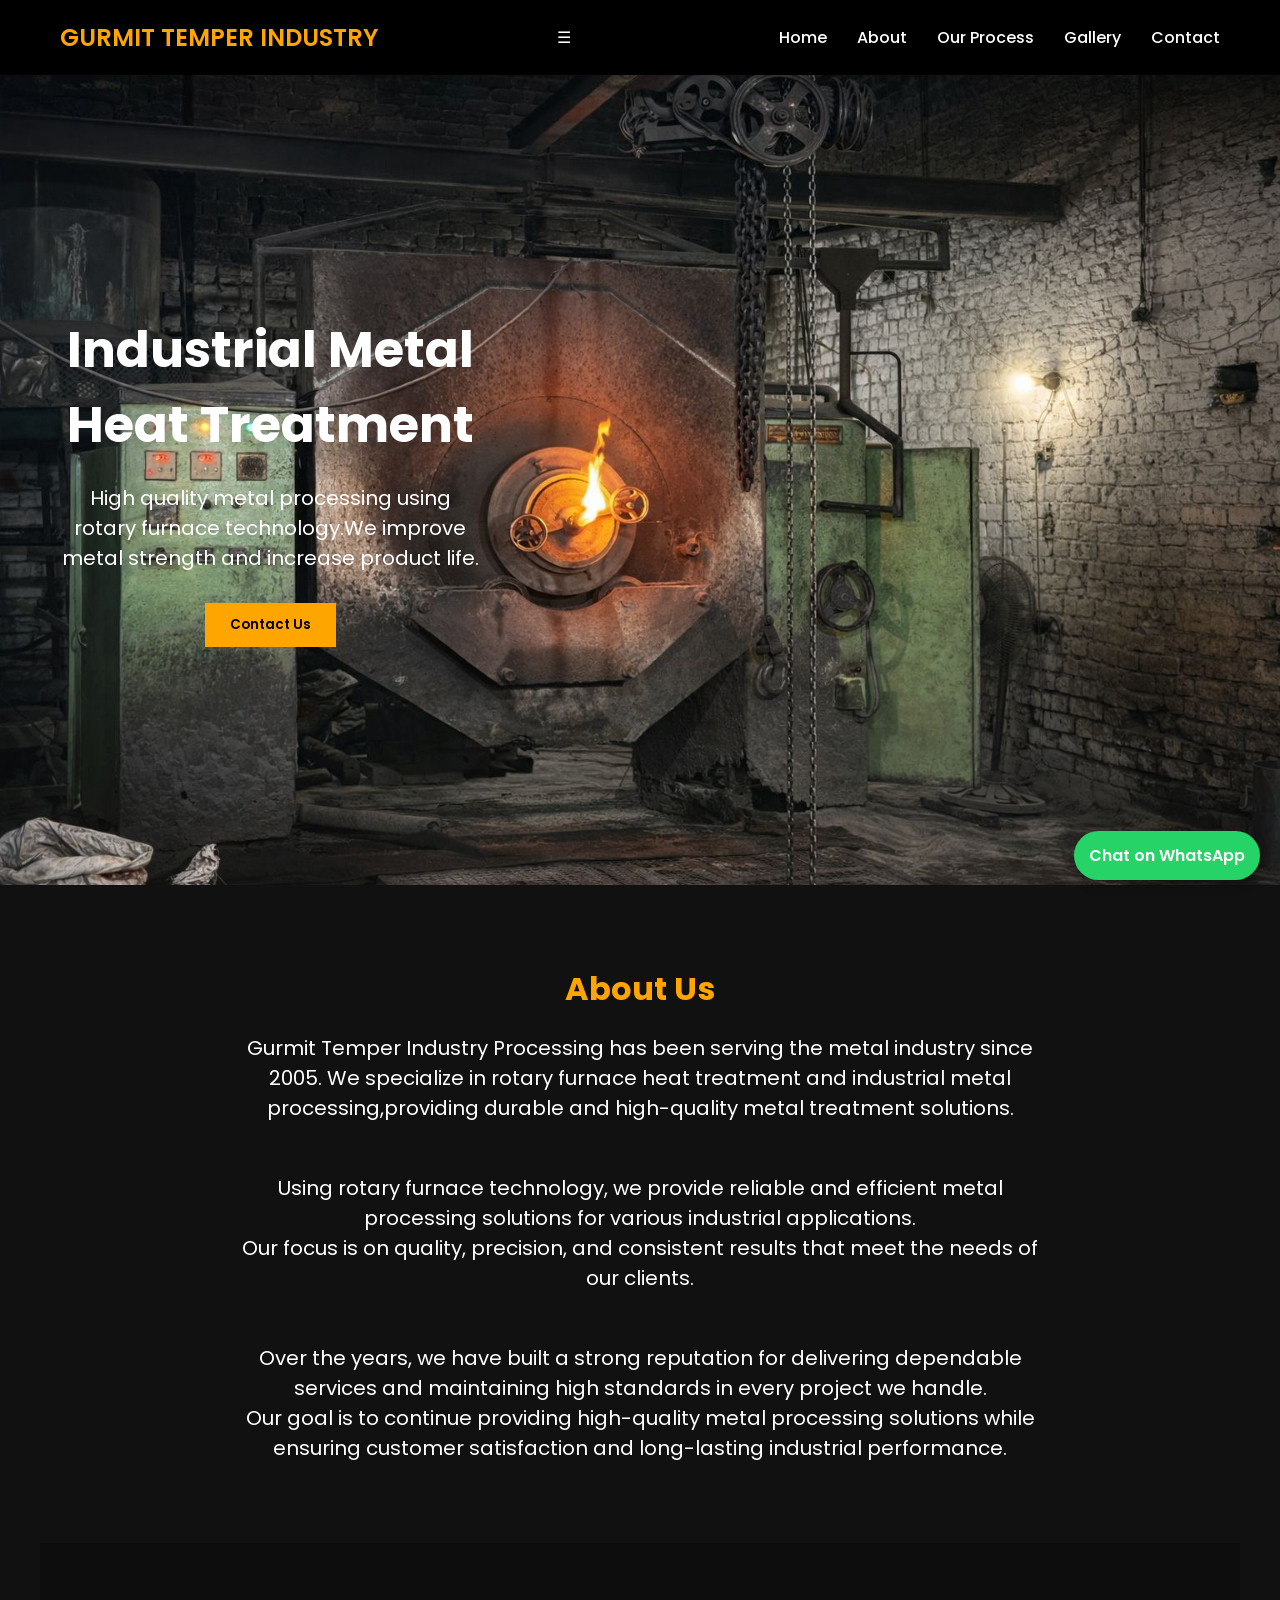
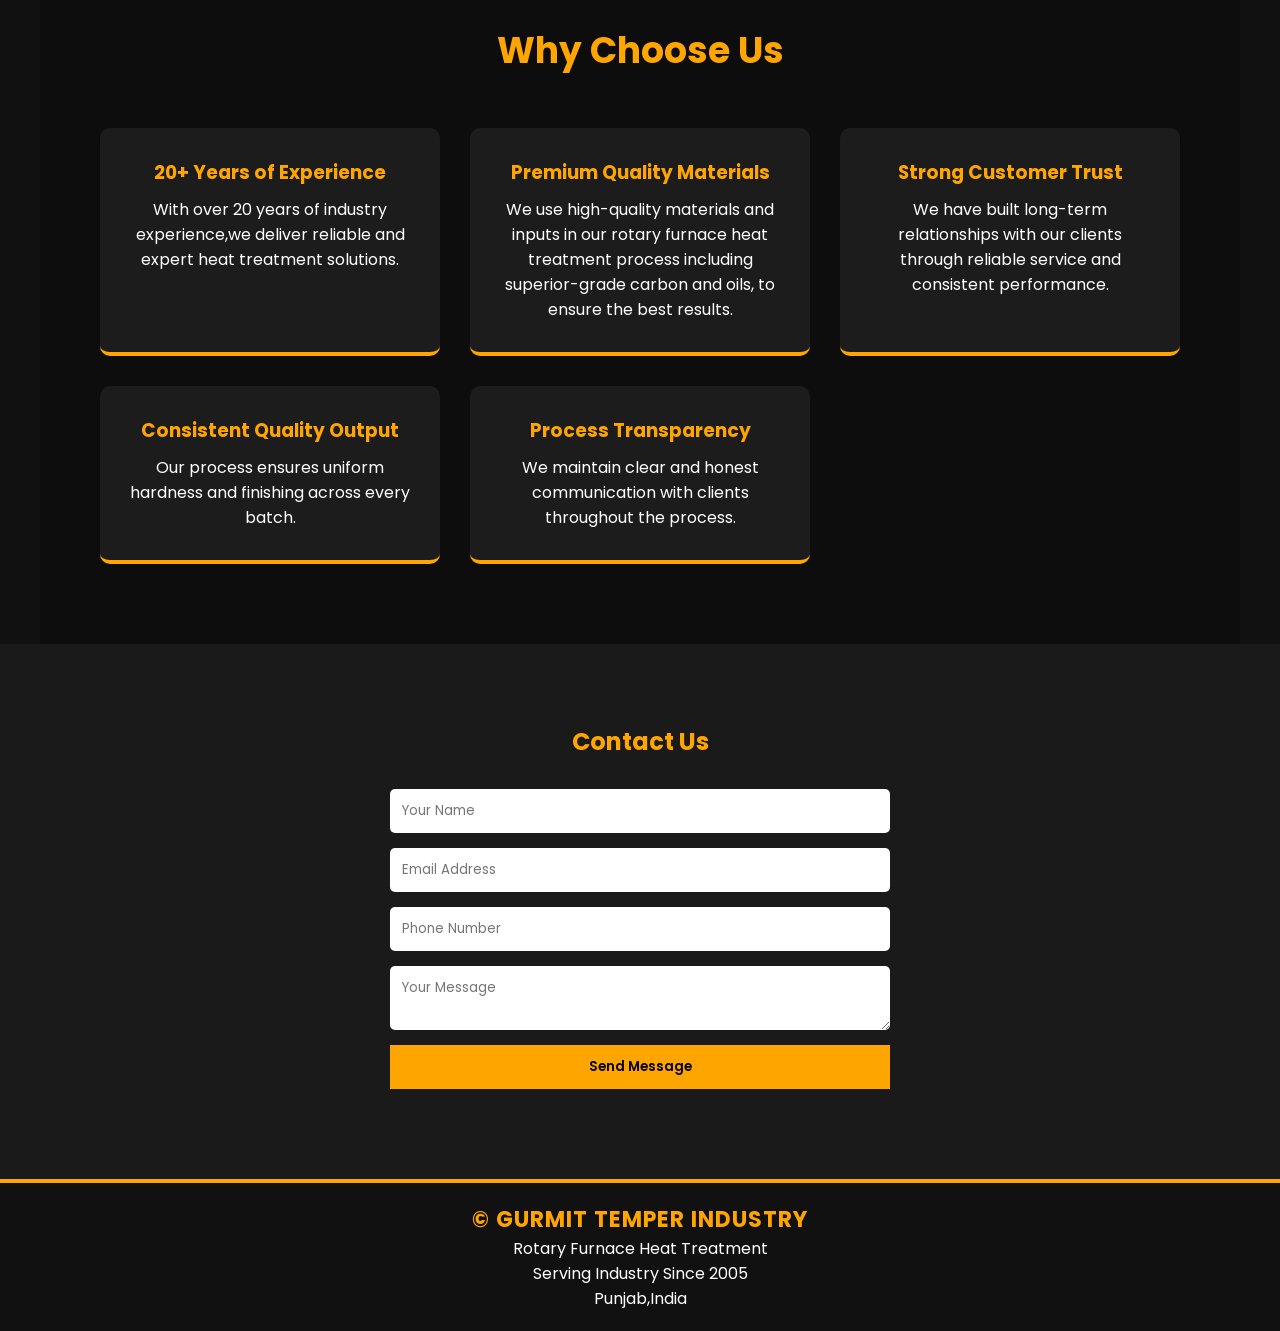
==== commit 4b34f1e3: "Update index.html" ====
--- a/index.html
+++ b/index.html
@@ -25,7 +25,7 @@
 <!-- HEADER -->
 <header>
 
-<div class="logo">GURMIT TEMPER INDUSTRYyy</div>
+<div class="logo">GURMIT TEMPER INDUSTRY</div>
 
 <div class="menu-toggle" id="menu-toggle">
 ☰
